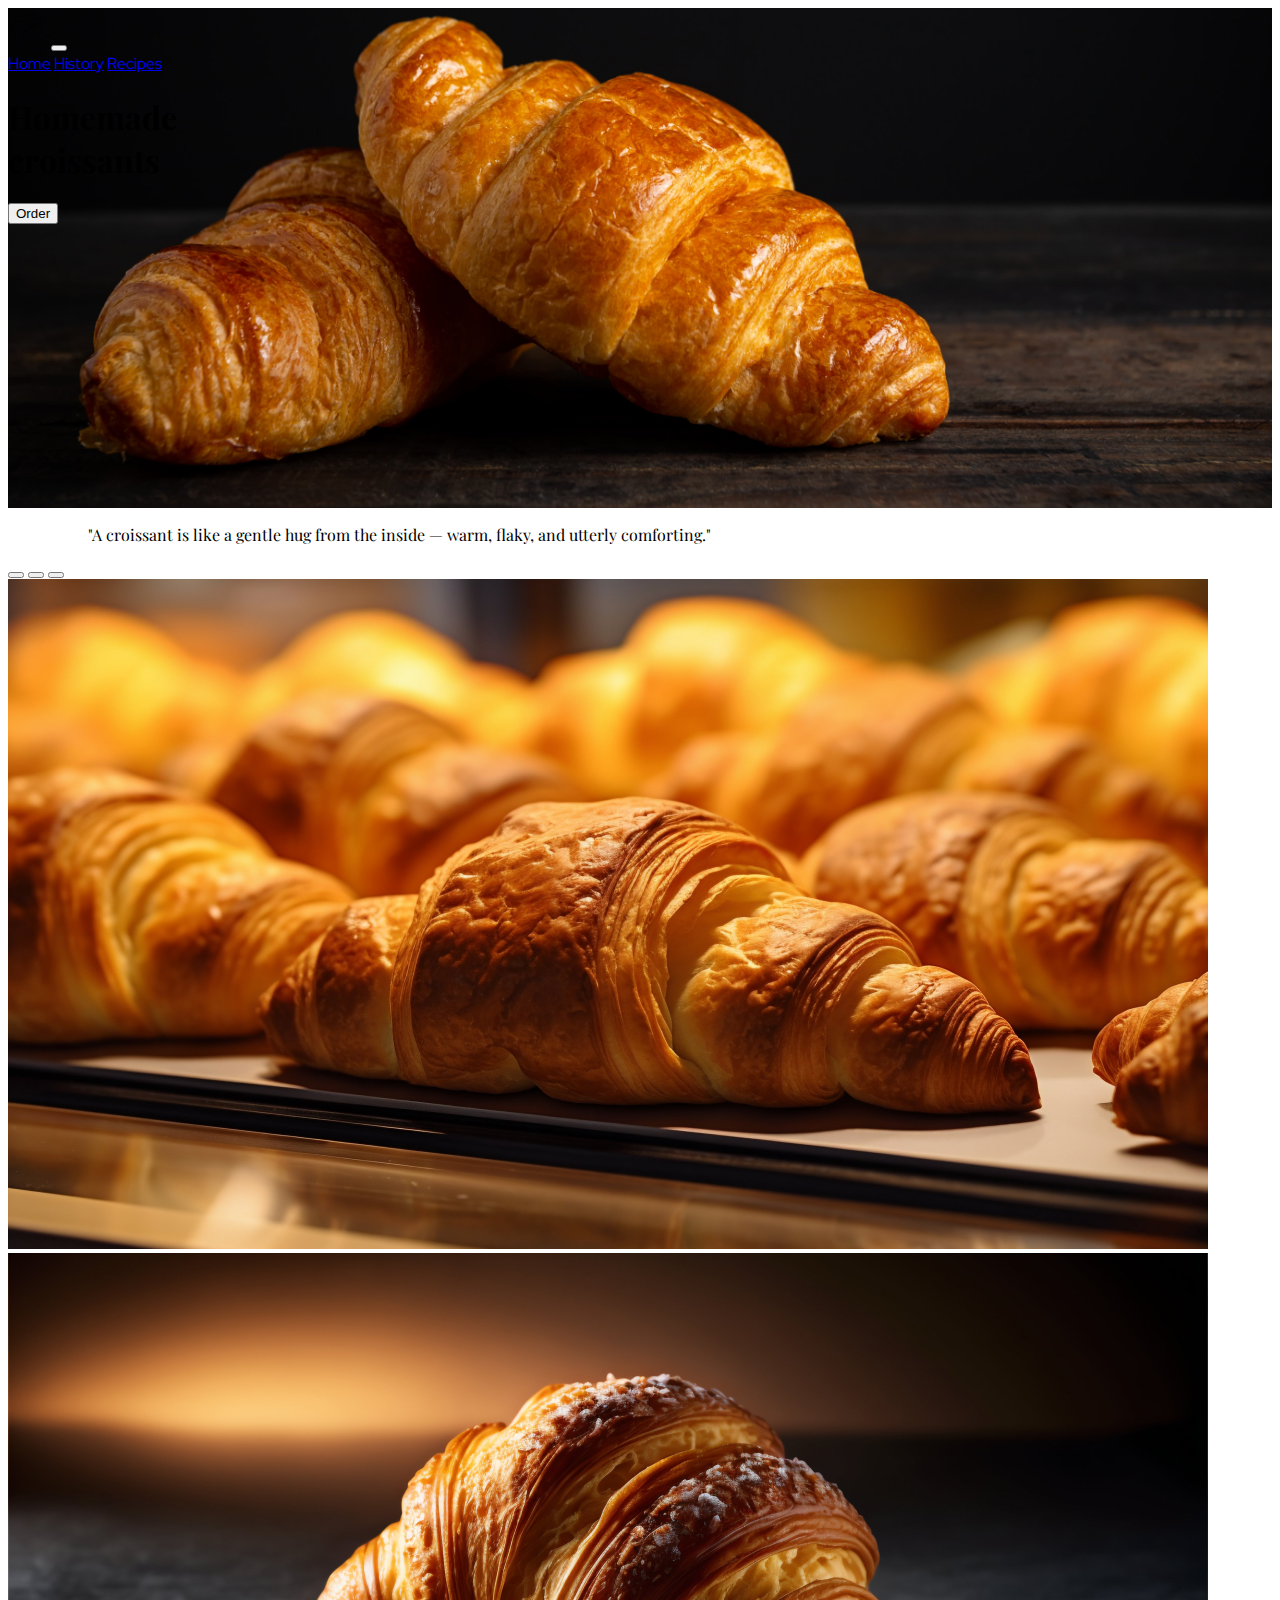
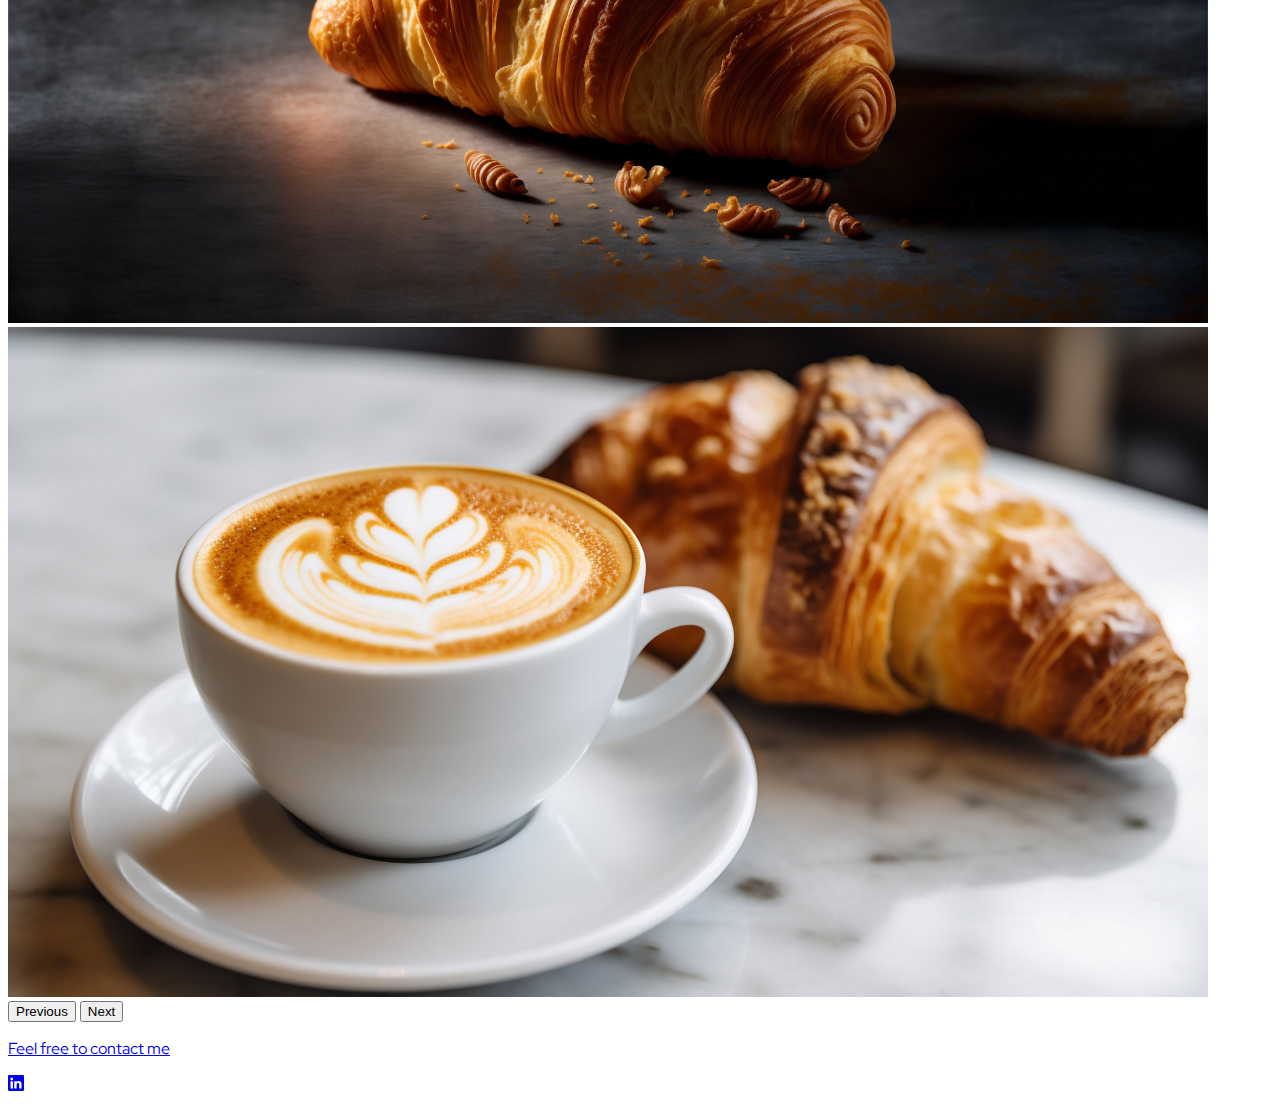
==== index.html @ 8dccccc0 "Initial commit" ====
<!DOCTYPE html>
<html lang="en">
  <head>
    <meta charset="UTF-8" />
    <meta name="viewport" content="width=device-width, initial-scale=1.0" />
    <link rel="preconnect" href="https://fonts.googleapis.com" />
    <link rel="preconnect" href="https://fonts.gstatic.com" crossorigin />
    <link
      href="https://fonts.googleapis.com/css2?family=Playfair+Display:wght@400;500;700;800;900&family=Red+Hat+Display:wght@400;500;700&display=swap"
      rel="stylesheet"
    />
    <title>Croissant</title>
    <link
      href="https://cdn.jsdelivr.net/npm/bootstrap@5.3.2/dist/css/bootstrap.min.css"
      rel="stylesheet"
      integrity="sha384-T3c6CoIi6uLrA9TneNEoa7RxnatzjcDSCmG1MXxSR1GAsXEV/Dwwykc2MPK8M2HN"
      crossorigin="anonymous"
    />
    <link rel="stylesheet" href="/css/style.css" />
  </head>
  <body>
    <header class="header-home pb-5">
      <nav class="font-red-hat-display navbar navbar-expand-md navbar-dark">
        <div class="container">
          <a class="navbar-brand" href="/"
            ><img src="/images/icon.svg" alt="icon" width="40"
          /></a>
          <!-- <a class="navbar-brand" href="/">Croissant</a> -->
          <button
            class="navbar-toggler"
            type="button"
            data-bs-toggle="collapse"
            data-bs-target="#navbarNavAltMarkup"
            aria-controls="navbarNavAltMarkup"
            aria-expanded="false"
            aria-label="Toggle navigation"
          >
            <span class="navbar-toggler-icon"></span>
          </button>
          <div
            class="collapse navbar-collapse justify-content-center"
            id="navbarNavAltMarkup"
          >
            <div class="navbar-nav">
              <a class="nav-link active" aria-current="page" href="/">Home</a>
              <a class="nav-link" href="/history.html">History</a>
              <a class="nav-link" href="/recipes.html">Recipes</a>
            </div>
          </div>
        </div>
      </nav>

      <div class="container">
        <div class="row mt-3 mb-5">
          <div class="col-sm-6"></div>
          <div class="col-sm-6 text-end">
            <h1 class="font-display text-light mb-3">
              Homemade<br />croissants
            </h1>
            <button type="button" class="btn btn-outline-light">Order</button>
          </div>
        </div>
      </div>
    </header>

    <main class="container">
      <figure class="text-center font-display mt-5 mb-5">
        <blockquote class="blockquote">
          <p>
            "A croissant is like a gentle hug from the inside — warm, flaky, and
            utterly comforting."
          </p>
        </blockquote>
      </figure>

      <div id="carouselExampleIndicators" class="carousel slide">
        <div class="carousel-indicators">
          <button
            type="button"
            data-bs-target="#carouselExampleIndicators"
            data-bs-slide-to="0"
            class="active"
            aria-current="true"
            aria-label="Slide 1"
          ></button>
          <button
            type="button"
            data-bs-target="#carouselExampleIndicators"
            data-bs-slide-to="1"
            aria-label="Slide 2"
          ></button>
          <button
            type="button"
            data-bs-target="#carouselExampleIndicators"
            data-bs-slide-to="2"
            aria-label="Slide 3"
          ></button>
        </div>
        <div class="carousel-inner">
          <div class="carousel-item active">
            <img
              src="/images/slider-1.jpg"
              class="d-block w-100"
              alt="slider-1"
            />
          </div>
          <div class="carousel-item">
            <img
              src="/images/slider-2.jpg"
              class="d-block w-100"
              alt="slider-2"
            />
          </div>
          <div class="carousel-item">
            <img
              src="/images/slider-3.jpg"
              class="d-block w-100"
              alt="slider-3"
            />
          </div>
        </div>
        <button
          class="carousel-control-prev"
          type="button"
          data-bs-target="#carouselExampleIndicators"
          data-bs-slide="prev"
        >
          <span class="carousel-control-prev-icon" aria-hidden="true"></span>
          <span class="visually-hidden">Previous</span>
        </button>
        <button
          class="carousel-control-next"
          type="button"
          data-bs-target="#carouselExampleIndicators"
          data-bs-slide="next"
        >
          <span class="carousel-control-next-icon" aria-hidden="true"></span>
          <span class="visually-hidden">Next</span>
        </button>
      </div>
    </main>

    <footer class="container font-red-hat-display mt-5 pt-3 pb-3 border-top">
      <div class="flex-grow-0 flex-shrink-0 mb-2">
        <!-- <p class="text-center m-0">💛💙</p> -->
        <!-- <a
          href=""
          target="_blank"
          rel="noopener noreferrer nofollow"
          class="link-secondary justify-content-center align-items-center d-flex link-underline-opacity-0"
          ><svg
            xmlns="http://www.w3.org/2000/svg"
            width="20"
            height="20"
            fill="currentColor"
            class="bi bi-github me-1"
            viewBox="0 0 16 16"
          >
            <path
              d="M8 0C3.58 0 0 3.58 0 8c0 3.54 2.29 6.53 5.47 7.59.4.07.55-.17.55-.38 0-.19-.01-.82-.01-1.49-2.01.37-2.53-.49-2.69-.94-.09-.23-.48-.94-.82-1.13-.28-.15-.68-.52-.01-.53.63-.01 1.08.58 1.23.82.72 1.21 1.87.87 2.33.66.07-.52.28-.87.51-1.07-1.78-.2-3.64-.89-3.64-3.95 0-.87.31-1.59.82-2.15-.08-.2-.36-1.02.08-2.12 0 0 .67-.21 2.2.82.64-.18 1.32-.27 2-.27.68 0 1.36.09 2 .27 1.53-1.04 2.2-.82 2.2-.82.44 1.1.16 1.92.08 2.12.51.56.82 1.27.82 2.15 0 3.07-1.87 3.75-3.65 3.95.29.25.54.73.54 1.48 0 1.07-.01 1.93-.01 2.2 0 .21.15.46.55.38A8.012 8.012 0 0 0 16 8c0-4.42-3.58-8-8-8z"
            />
          </svg>
          <p class="cardText m-0">Open-source code, by Tasita</p>
        </a> -->
        <a
          href="https://www.linkedin.com/in/tasita/"
          target="_blank"
          rel="noopener noreferrer nofollow"
          class="link-secondary justify-content-center align-items-center d-flex link-underline-opacity-0"
          ><p class="cardText m-0">Feel free to contact me</p>
          <svg
            xmlns="http://www.w3.org/2000/svg"
            width="16"
            height="16"
            fill="currentColor"
            class="bi bi-linkedin ms-1"
            viewBox="0 0 16 16"
          >
            <path
              d="M0 1.146C0 .513.526 0 1.175 0h13.65C15.474 0 16 .513 16 1.146v13.708c0 .633-.526 1.146-1.175 1.146H1.175C.526 16 0 15.487 0 14.854V1.146zm4.943 12.248V6.169H2.542v7.225h2.401zm-1.2-8.212c.837 0 1.358-.554 1.358-1.248-.015-.709-.52-1.248-1.342-1.248-.822 0-1.359.54-1.359 1.248 0 .694.521 1.248 1.327 1.248h.016zm4.908 8.212V9.359c0-.216.016-.432.08-.586.173-.431.568-.878 1.232-.878.869 0 1.216.662 1.216 1.634v3.865h2.401V9.25c0-2.22-1.184-3.252-2.764-3.252-1.274 0-1.845.7-2.165 1.193v.025h-.016a5.54 5.54 0 0 1 .016-.025V6.169h-2.4c.03.678 0 7.225 0 7.225h2.4z"
            />
          </svg>
        </a>
      </div>
    </footer>
    <script
      src="https://cdn.jsdelivr.net/npm/bootstrap@5.3.2/dist/js/bootstrap.bundle.min.js"
      integrity="sha384-C6RzsynM9kWDrMNeT87bh95OGNyZPhcTNXj1NW7RuBCsyN/o0jlpcV8Qyq46cDfL"
      crossorigin="anonymous"
    ></script>
  </body>
</html>
---- css/style.css ----
.font-display {
  font-family: "Playfair Display", serif;
}
.font-red-hat-display {
  font-family: "Red Hat Display", sans-serif;
}

.header-recipes {
  background: linear-gradient(273deg, #ffedb4, #ffcf86);
  background-size: 400% 400%;

  animation: AnimationName 5s ease infinite;
}

@keyframes AnimationName {
  0% {
    background-position: 0% 50%;
  }
  50% {
    background-position: 100% 50%;
  }
  100% {
    background-position: 0% 50%;
  }
}

.recipe-img {
  max-height: 500px;
}
@media screen and (max-width: 576px) {
  .recipe-img {
    max-height: 300px;
    display: block;
    margin: 0 auto;
  }
}
.header-history {
  background-image: url("/images/croissants-line.png");
  animation: animation-pattern 120s linear infinite;
  background-size: cover;
  min-height: 400px;
}
.header-home {
  background-image: url("/images/croissants-old-wood-table-sq.jpg");
  background-size: cover;
  background-repeat: no-repeat;
  background-position: center bottom;
  min-height: 300px;
}

@media screen and (min-width: 576px) {
  .header-home,
  .header-history {
    min-height: 500px;
  }
}

@keyframes animation-pattern {
  0% {
    background-position: 0 0;
  }
  50% {
    background-position: 100% 0;
  }
  100% {
    background-position: 0 0;
  }
}

.custom-gradient {
  background: linear-gradient(273deg, #eef4fd, #fdfdff);
  background-size: 400% 400%;

  animation: blue-bg 5s ease infinite;
}

@keyframes blue-bg {
  0% {
    background-position: 0% 50%;
  }
  50% {
    background-position: 100% 50%;
  }
  100% {
    background-position: 0% 50%;
  }
}
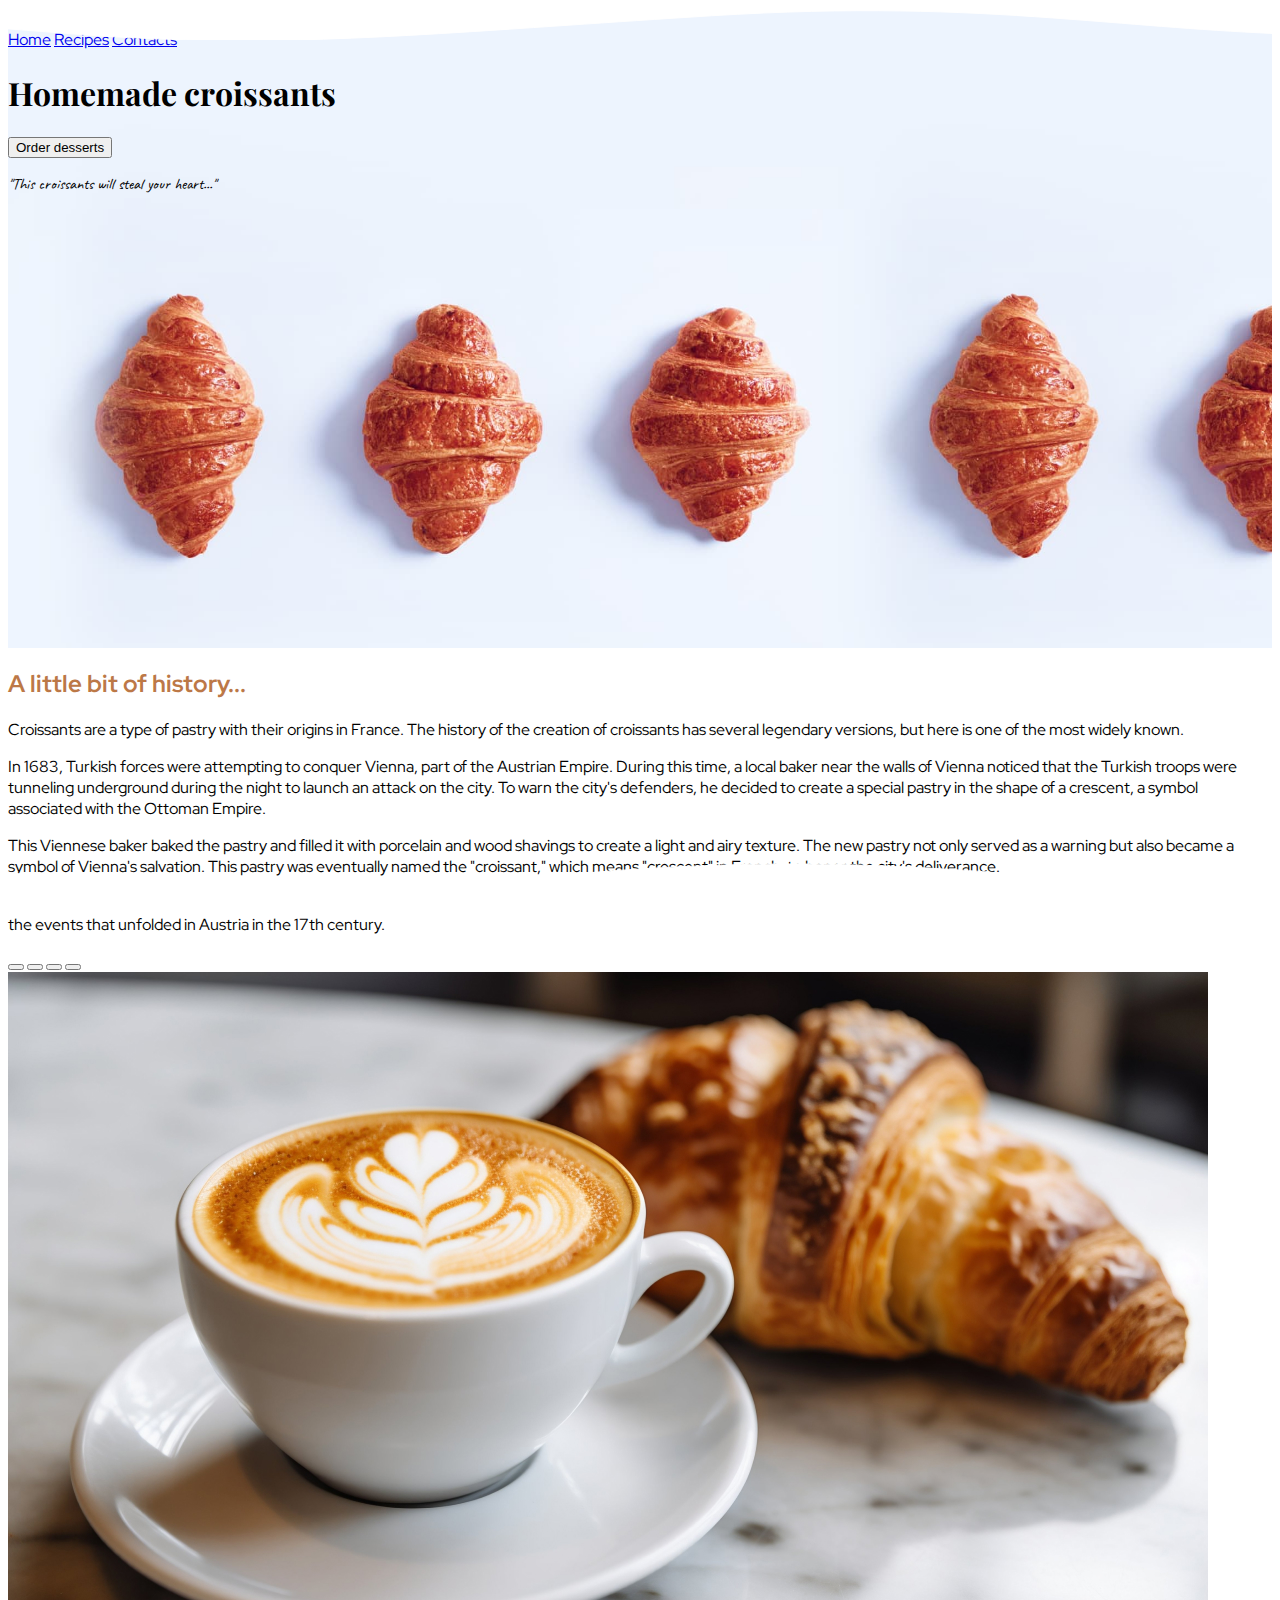
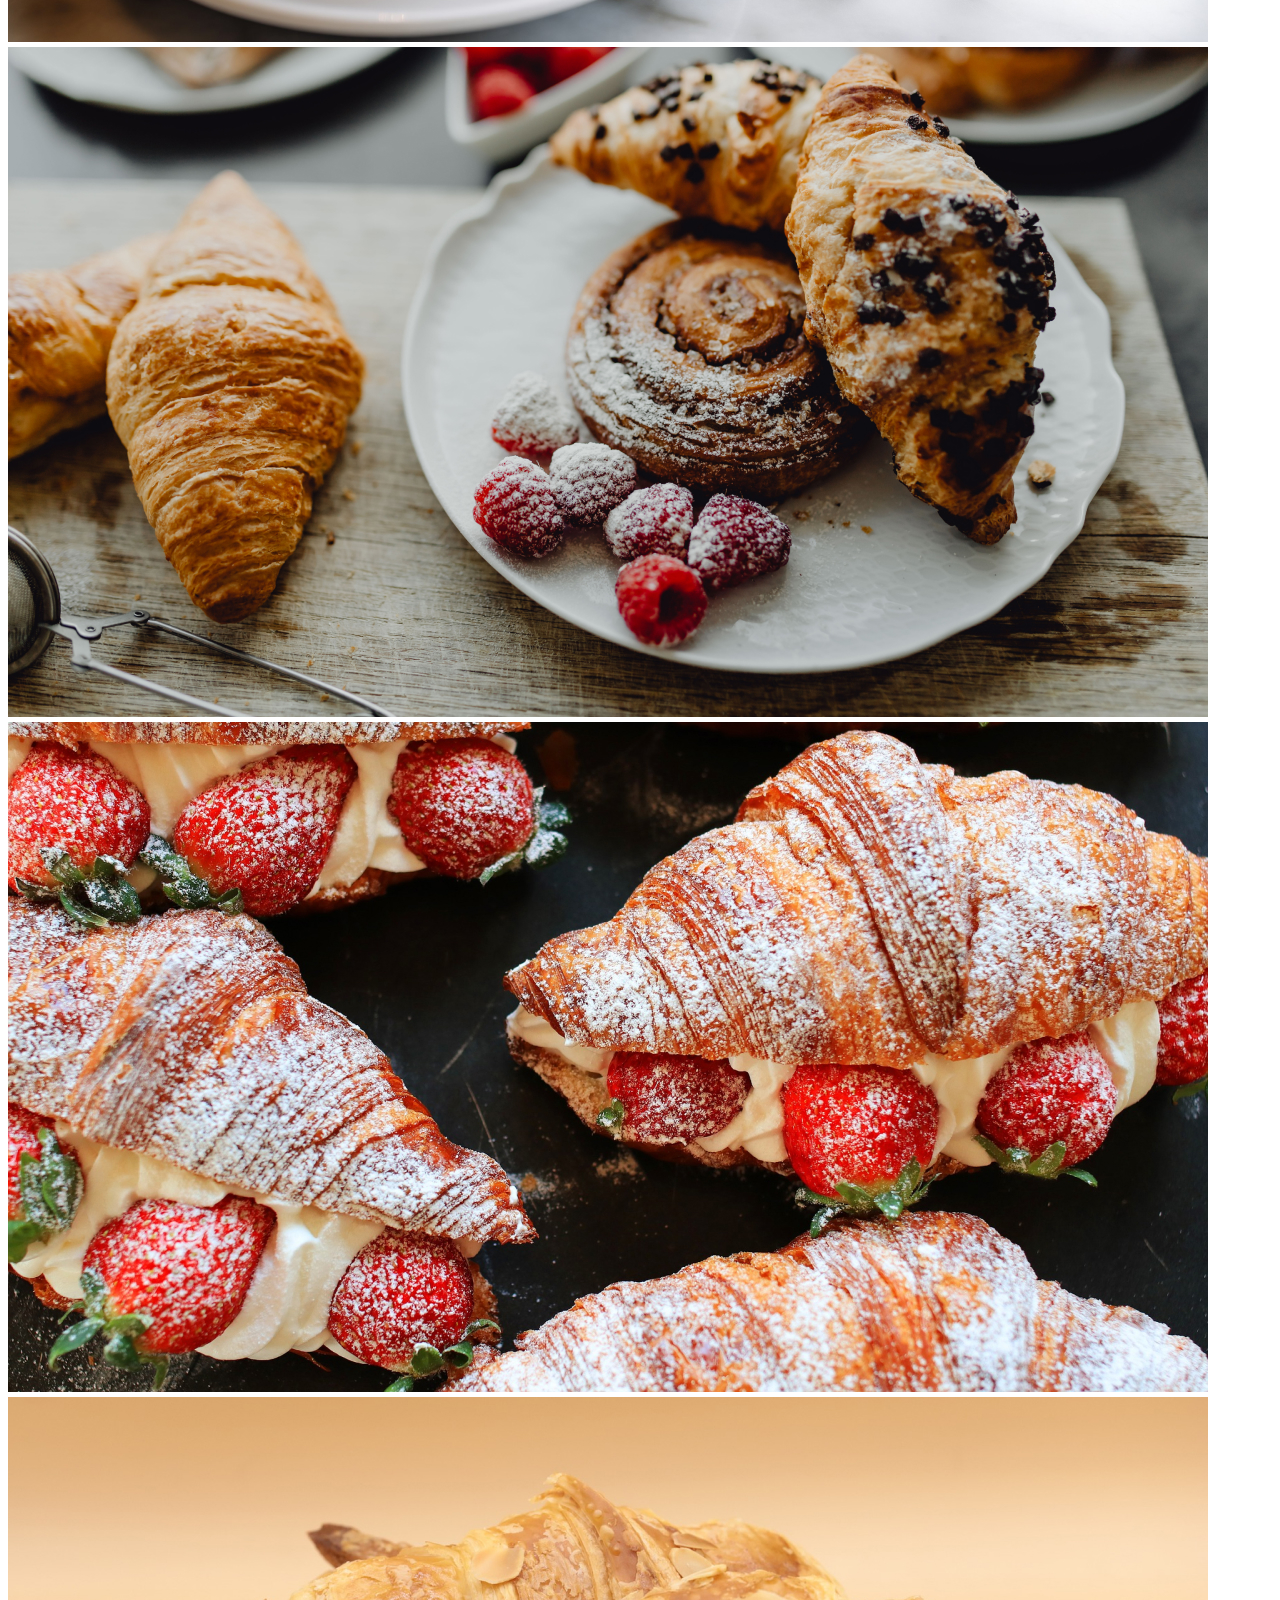
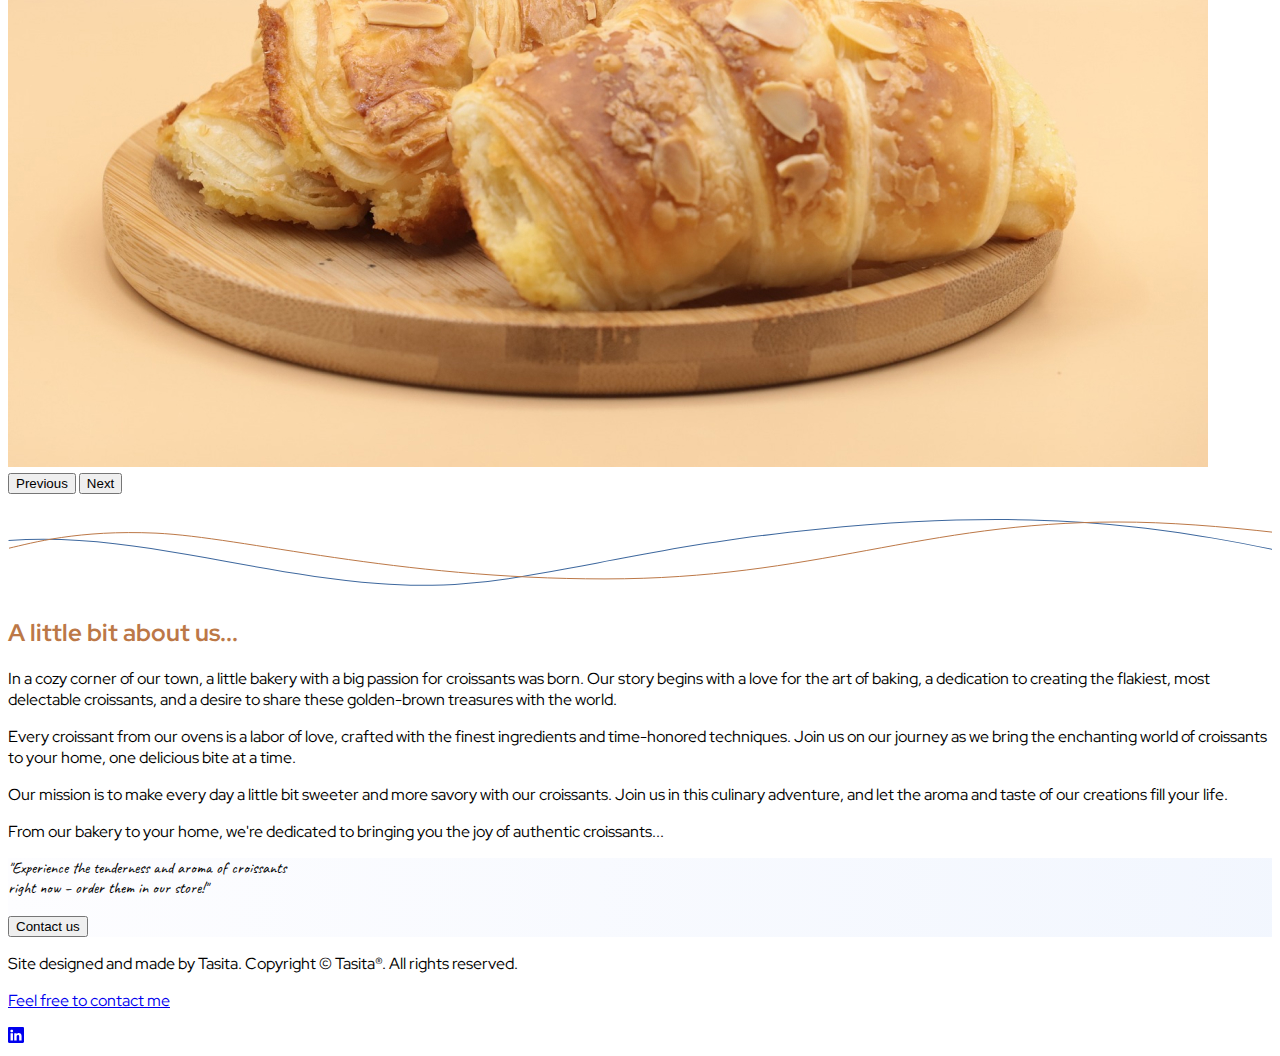
==== commit d195efc1: "favicon, tags, changed text and pages display" ====
--- a/index.html
+++ b/index.html
@@ -3,13 +3,58 @@
   <head>
     <meta charset="UTF-8" />
     <meta name="viewport" content="width=device-width, initial-scale=1.0" />
+    <meta
+      name="description"
+      content="Indulge in the aroma of freshly baked homemade croissants. Discover the art of crafting buttery, flaky delights with our recipes and tips. Join us on a culinary journey to perfecting the perfect croissant."
+    />
+    <meta
+      name="keywords"
+      content="homemade croissants, croissant recipes, baking croissants, delicious pastries, flaky croissants, pastry, baking at home"
+    />
+    <meta name="robots" content="index, follow" />
+
+    <meta
+      property="og:title"
+      content="Homemade croissants &#183; Сroissantsforyou.com.ua"
+    />
+    <meta
+      property="og:description"
+      content="Indulge in the aroma of freshly baked homemade croissants."
+    />
+    <meta property="og:image" content="/images/slider-2.jpg" />
+
     <link rel="preconnect" href="https://fonts.googleapis.com" />
     <link rel="preconnect" href="https://fonts.gstatic.com" crossorigin />
     <link
-      href="https://fonts.googleapis.com/css2?family=Playfair+Display:wght@400;500;700;800;900&family=Red+Hat+Display:wght@400;500;700&display=swap"
+      href="https://fonts.googleapis.com/css2?family=Playfair+Display:wght@400;500;700;800;900&family=Red+Hat+Display:wght@400;500;700&family=Caveat:wght@700&display=swap"
       rel="stylesheet"
     />
-    <title>Croissant</title>
+    <title>Homemade croissants &#183; Сroissantsforyou.com.ua</title>
+    <link
+      rel="apple-touch-icon"
+      sizes="180x180"
+      href="/favicon/apple-touch-icon.png"
+    />
+    <link
+      rel="icon"
+      type="image/png"
+      sizes="32x32"
+      href="/favicon/favicon-32x32.png"
+    />
+    <link
+      rel="icon"
+      type="image/png"
+      sizes="16x16"
+      href="/favicon/favicon-16x16.png"
+    />
+    <link rel="manifest" href="/favicon/site.webmanifest" />
+    <link
+      rel="mask-icon"
+      href="/favicon/safari-pinned-tab.svg"
+      color="#5bbad5"
+    />
+    <meta name="msapplication-TileColor" content="#da532c" />
+    <meta name="theme-color" content="#ffffff" />
     <link
       href="https://cdn.jsdelivr.net/npm/bootstrap@5.3.2/dist/css/bootstrap.min.css"
       rel="stylesheet"
@@ -18,16 +63,16 @@
     />
     <link rel="stylesheet" href="/css/style.css" />
   </head>
+
   <body>
-    <header class="header-home pb-5">
-      <nav class="font-red-hat-display navbar navbar-expand-md navbar-dark">
+    <header class="header-home position-relative">
+      <nav class="font-red-hat-display navbar navbar-expand-md">
         <div class="container">
-          <a class="navbar-brand" href="/"
+          <!-- <a class="navbar-brand" href="/"
             ><img src="/images/icon.svg" alt="icon" width="40"
-          /></a>
-          <!-- <a class="navbar-brand" href="/">Croissant</a> -->
+          /></a> -->
           <button
-            class="navbar-toggler"
+            class="navbar-toggler ms-auto"
             type="button"
             data-bs-toggle="collapse"
             data-bs-target="#navbarNavAltMarkup"
@@ -42,132 +87,216 @@
             id="navbarNavAltMarkup"
           >
             <div class="navbar-nav">
-              <a class="nav-link active" aria-current="page" href="/">Home</a>
-              <a class="nav-link" href="/history.html">History</a>
-              <a class="nav-link" href="/recipes.html">Recipes</a>
+              <a
+                class="nav-link active"
+                aria-current="page"
+                href="/"
+                title="Homemade croissants"
+                >Home</a
+              >
+              <a class="nav-link" href="/recipes.html" title="Croissant recipes"
+                >Recipes</a
+              >
+              <a
+                class="nav-link"
+                href="/contacts.html"
+                title="Croissant bakery contacts"
+                >Contacts</a
+              >
             </div>
           </div>
         </div>
       </nav>
-
+      <div class="container mt-2 mb-5 text-center">
+        <h1 class="font-display mb-3">Homemade croissants</h1>
+        <button type="button" class="btn btn-dark mb-3">Order desserts</button>
+        <p class="font-handwriting h4 d-flex justify-content-center">
+          "This croissants will steal your heart..."
+        </p>
+      </div>
+      <div class="banner-wave-bottom"></div>
+    </header>
+    <main>
+      <!--! history of croissants-->
+      <div class="container font-red-hat-display mt-5 mb-5">
+        <h2 class="fw-bolder text-center mb-3 brown-color">
+          A little bit of history...
+        </h2>
+        <p>
+          Croissants are a type of pastry with their origins in France. The
+          history of the creation of croissants has several legendary versions,
+          but here is one of the most widely known.
+        </p>
+        <p>
+          In 1683, Turkish forces were attempting to conquer Vienna, part of the
+          Austrian Empire. During this time, a local baker near the walls of
+          Vienna noticed that the Turkish troops were tunneling underground
+          during the night to launch an attack on the city. To warn the city's
+          defenders, he decided to create a special pastry in the shape of a
+          crescent, a symbol associated with the Ottoman Empire.
+        </p>
+        <p>
+          This Viennese baker baked the pastry and filled it with porcelain and
+          wood shavings to create a light and airy texture. The new pastry not
+          only served as a warning but also became a symbol of Vienna's
+          salvation. This pastry was eventually named the "croissant," which
+          means "crescent" in French, to honor the city's deliverance.
+        </p>
+        <p>
+          While there are many versions of this story, it is one of the most
+          legendary. Croissants have become an integral part of French culinary
+          tradition and baking. Their origin is associated with the events that
+          unfolded in Austria in the 17th century.
+        </p>
+      </div>
+      <!--! carousel -->
       <div class="container">
-        <div class="row mt-3 mb-5">
-          <div class="col-sm-6"></div>
-          <div class="col-sm-6 text-end">
-            <h1 class="font-display text-light mb-3">
-              Homemade<br />croissants
-            </h1>
-            <button type="button" class="btn btn-outline-light">Order</button>
+        <div class="col-sm-8 ms-auto me-auto">
+          <div id="carouselExampleIndicators" class="carousel slide">
+            <div class="carousel-indicators">
+              <button
+                type="button"
+                data-bs-target="#carouselExampleIndicators"
+                data-bs-slide-to="0"
+                class="active"
+                aria-current="true"
+                aria-label="Slide 1"
+              ></button>
+              <button
+                type="button"
+                data-bs-target="#carouselExampleIndicators"
+                data-bs-slide-to="1"
+                aria-label="Slide 2"
+              ></button>
+              <button
+                type="button"
+                data-bs-target="#carouselExampleIndicators"
+                data-bs-slide-to="2"
+                aria-label="Slide 3"
+              ></button>
+              <button
+                type="button"
+                data-bs-target="#carouselExampleIndicators"
+                data-bs-slide-to="3"
+                aria-label="Slide 4"
+              ></button>
+            </div>
+            <div class="carousel-inner rounded-3">
+              <div class="carousel-item active">
+                <img
+                  src="/images/slider-1.jpg"
+                  class="d-block w-100"
+                  alt="slider-1"
+                />
+              </div>
+              <div class="carousel-item">
+                <img
+                  src="/images/slider-2.jpg"
+                  class="d-block w-100"
+                  alt="slider-2"
+                />
+              </div>
+              <div class="carousel-item">
+                <img
+                  src="/images/slider-3.jpg"
+                  class="d-block w-100"
+                  alt="slider-3"
+                />
+              </div>
+              <div class="carousel-item">
+                <img
+                  src="/images/slider-4.jpg"
+                  class="d-block w-100"
+                  alt="slider-4"
+                />
+              </div>
+            </div>
+            <button
+              class="carousel-control-prev"
+              type="button"
+              data-bs-target="#carouselExampleIndicators"
+              data-bs-slide="prev"
+            >
+              <span
+                class="carousel-control-prev-icon"
+                aria-hidden="true"
+              ></span>
+              <span class="visually-hidden">Previous</span>
+            </button>
+            <button
+              class="carousel-control-next"
+              type="button"
+              data-bs-target="#carouselExampleIndicators"
+              data-bs-slide="next"
+            >
+              <span
+                class="carousel-control-next-icon"
+                aria-hidden="true"
+              ></span>
+              <span class="visually-hidden">Next</span>
+            </button>
           </div>
         </div>
       </div>
-    </header>
-
-    <main class="container">
-      <figure class="text-center font-display mt-5 mb-5">
-        <blockquote class="blockquote">
-          <p>
-            "A croissant is like a gentle hug from the inside — warm, flaky, and
-            utterly comforting."
+
+      <div class="wave-separator">
+        <div class="wave-1"></div>
+        <div class="wave-2"></div>
+      </div>
+      <!--! history of bakery-->
+      <div class="container font-red-hat-display mt-5 mb-5">
+        <h2 class="fw-bolder text-center mb-3 brown-color">
+          A little bit about us...
+        </h2>
+        <p>
+          In a cozy corner of our town, a little bakery with a big passion for
+          croissants was born. Our story begins with a love for the art of
+          baking, a dedication to creating the flakiest, most delectable
+          croissants, and a desire to share these golden-brown treasures with
+          the world.
+        </p>
+        <p>
+          Every croissant from our ovens is a labor of love, crafted with the
+          finest ingredients and time-honored techniques. Join us on our journey
+          as we bring the enchanting world of croissants to your home, one
+          delicious bite at a time.
+        </p>
+        <p>
+          Our mission is to make every day a little bit sweeter and more savory
+          with our croissants. Join us in this culinary adventure, and let the
+          aroma and taste of our creations fill your life.
+        </p>
+        <p>
+          From our bakery to your home, we're dedicated to bringing you the joy
+          of authentic croissants...
+        </p>
+      </div>
+      <!--! Order croissants -->
+      <div class="custom-gradient font-display mt-5 position-relative">
+        <div class="banner-wave-top"></div>
+        <div class="container col-sm-9 pt-5 pb-5 text-center">
+          <p class="fs-4 font-handwriting pt-5">
+            "Experience the tenderness and aroma of croissants <br />right now –
+            order them in our store!"
           </p>
-        </blockquote>
-      </figure>
-
-      <div id="carouselExampleIndicators" class="carousel slide">
-        <div class="carousel-indicators">
-          <button
-            type="button"
-            data-bs-target="#carouselExampleIndicators"
-            data-bs-slide-to="0"
-            class="active"
-            aria-current="true"
-            aria-label="Slide 1"
-          ></button>
-          <button
-            type="button"
-            data-bs-target="#carouselExampleIndicators"
-            data-bs-slide-to="1"
-            aria-label="Slide 2"
-          ></button>
-          <button
-            type="button"
-            data-bs-target="#carouselExampleIndicators"
-            data-bs-slide-to="2"
-            aria-label="Slide 3"
-          ></button>
+          <button type="button" class="btn btn-dark mt-2">Contact us</button>
         </div>
-        <div class="carousel-inner">
-          <div class="carousel-item active">
-            <img
-              src="/images/slider-1.jpg"
-              class="d-block w-100"
-              alt="slider-1"
-            />
-          </div>
-          <div class="carousel-item">
-            <img
-              src="/images/slider-2.jpg"
-              class="d-block w-100"
-              alt="slider-2"
-            />
-          </div>
-          <div class="carousel-item">
-            <img
-              src="/images/slider-3.jpg"
-              class="d-block w-100"
-              alt="slider-3"
-            />
-          </div>
-        </div>
-        <button
-          class="carousel-control-prev"
-          type="button"
-          data-bs-target="#carouselExampleIndicators"
-          data-bs-slide="prev"
-        >
-          <span class="carousel-control-prev-icon" aria-hidden="true"></span>
-          <span class="visually-hidden">Previous</span>
-        </button>
-        <button
-          class="carousel-control-next"
-          type="button"
-          data-bs-target="#carouselExampleIndicators"
-          data-bs-slide="next"
-        >
-          <span class="carousel-control-next-icon" aria-hidden="true"></span>
-          <span class="visually-hidden">Next</span>
-        </button>
       </div>
     </main>
 
-    <footer class="container font-red-hat-display mt-5 pt-3 pb-3 border-top">
-      <div class="flex-grow-0 flex-shrink-0 mb-2">
-        <!-- <p class="text-center m-0">💛💙</p> -->
-        <!-- <a
-          href=""
-          target="_blank"
-          rel="noopener noreferrer nofollow"
-          class="link-secondary justify-content-center align-items-center d-flex link-underline-opacity-0"
-          ><svg
-            xmlns="http://www.w3.org/2000/svg"
-            width="20"
-            height="20"
-            fill="currentColor"
-            class="bi bi-github me-1"
-            viewBox="0 0 16 16"
-          >
-            <path
-              d="M8 0C3.58 0 0 3.58 0 8c0 3.54 2.29 6.53 5.47 7.59.4.07.55-.17.55-.38 0-.19-.01-.82-.01-1.49-2.01.37-2.53-.49-2.69-.94-.09-.23-.48-.94-.82-1.13-.28-.15-.68-.52-.01-.53.63-.01 1.08.58 1.23.82.72 1.21 1.87.87 2.33.66.07-.52.28-.87.51-1.07-1.78-.2-3.64-.89-3.64-3.95 0-.87.31-1.59.82-2.15-.08-.2-.36-1.02.08-2.12 0 0 .67-.21 2.2.82.64-.18 1.32-.27 2-.27.68 0 1.36.09 2 .27 1.53-1.04 2.2-.82 2.2-.82.44 1.1.16 1.92.08 2.12.51.56.82 1.27.82 2.15 0 3.07-1.87 3.75-3.65 3.95.29.25.54.73.54 1.48 0 1.07-.01 1.93-.01 2.2 0 .21.15.46.55.38A8.012 8.012 0 0 0 16 8c0-4.42-3.58-8-8-8z"
-            />
-          </svg>
-          <p class="cardText m-0">Open-source code, by Tasita</p>
-        </a> -->
+    <footer class="font-red-hat-display pt-3 pb-3 border-top">
+      <div class="container flex-grow-0 flex-shrink-0 mb-2">
+        <p class="text-center text-secondary m-0">
+          Site designed and made by Tasita. Copyright © Tasita®. All rights
+          reserved.
+        </p>
+
         <a
           href="https://www.linkedin.com/in/tasita/"
           target="_blank"
           rel="noopener noreferrer nofollow"
           class="link-secondary justify-content-center align-items-center d-flex link-underline-opacity-0"
-          ><p class="cardText m-0">Feel free to contact me</p>
+          ><p class="m-0">Feel free to contact me</p>
           <svg
             xmlns="http://www.w3.org/2000/svg"
             width="16"
--- a/css/style.css
+++ b/css/style.css
@@ -4,11 +4,19 @@
 .font-red-hat-display {
   font-family: "Red Hat Display", sans-serif;
 }
-
-.header-recipes {
+.font-handwriting {
+  font-family: "Caveat", cursive;
+}
+body {
+  font-family: "Red Hat Display", sans-serif;
+}
+.brown-color {
+  color: #bc7847;
+}
+.header-gradient-bg {
   background: linear-gradient(273deg, #ffedb4, #ffcf86);
   background-size: 400% 400%;
-
+  min-height: 640px;
   animation: AnimationName 5s ease infinite;
 }
 
@@ -23,7 +31,9 @@
     background-position: 0% 50%;
   }
 }
-
+.header-contacts-img {
+  max-height: 320px;
+}
 .recipe-img {
   max-height: 500px;
 }
@@ -34,27 +44,12 @@
     margin: 0 auto;
   }
 }
-.header-history {
-  background-image: url("/images/croissants-line.png");
-  animation: animation-pattern 120s linear infinite;
+.header-home {
+  background-image: url("/images/croissants-line-big.jpg");
+  animation: animation-pattern 200s linear infinite;
   background-size: cover;
-  min-height: 400px;
+  min-height: 640px;
 }
-.header-home {
-  background-image: url("/images/croissants-old-wood-table-sq.jpg");
-  background-size: cover;
-  background-repeat: no-repeat;
-  background-position: center bottom;
-  min-height: 300px;
-}
-
-@media screen and (min-width: 576px) {
-  .header-home,
-  .header-history {
-    min-height: 500px;
-  }
-}
-
 @keyframes animation-pattern {
   0% {
     background-position: 0 0;
@@ -67,10 +62,16 @@
   }
 }
 
+/* @media screen and (min-width: 576px) {
+  .header-gradient-bg,
+  .header-home {
+    min-height: 640px;
+  }
+} */
+
 .custom-gradient {
-  background: linear-gradient(273deg, #eef4fd, #fdfdff);
+  background: linear-gradient(273deg, #d2e3fc, #fdfdff);
   background-size: 400% 400%;
-
   animation: blue-bg 5s ease infinite;
 }
 
@@ -85,3 +86,83 @@
     background-position: 0% 50%;
   }
 }
+
+.wave-separator {
+  height: 73px;
+  margin: 25px 0px;
+  position: relative;
+  overflow: hidden;
+}
+
+.wave-1 {
+  width: 100%;
+  height: 71px;
+  position: absolute;
+  top: 0;
+  left: 0;
+  background: url(/images/wave-1.svg) 0 0 no-repeat;
+  -webkit-animation: waverevert 40s cubic-bezier(0.36, 0.45, 0.63, 0.53)
+    infinite;
+  animation: waverevert 40s cubic-bezier(0.36, 0.45, 0.63, 0.53) infinite;
+  background-size: 4184px 71px;
+}
+.wave-2 {
+  width: 100%;
+  height: 71px;
+  position: absolute;
+  bottom: 0;
+  left: 0;
+  background: url(/images/wave-2.svg) 0 0 no-repeat;
+  -webkit-animation: wave 20s linear infinite;
+  animation: wave 20s linear infinite;
+  background-size: 4184px 71px;
+}
+
+@keyframes waverevert {
+  0% {
+    background-position: -2092px 0;
+  }
+  100% {
+    background-position: 0px 0;
+  }
+}
+.banner-wave-bottom {
+  position: absolute;
+  left: 0;
+  bottom: -15px;
+  width: 100%;
+  height: 55px;
+  background: url(/images/white-wave-bottom.svg) 0 0 no-repeat;
+  background-size: 4326px 55px;
+  -webkit-animation: waveHeader 25s linear infinite;
+  animation: waveHeader 25s linear infinite;
+  z-index: 10;
+  overflow: hidden;
+}
+.banner-wave-top {
+  position: absolute;
+  top: -15px;
+  width: 100%;
+  height: 55px;
+  background: url(/images/white-wave-top.svg) 0 0 no-repeat;
+  background-size: 4326px 55px;
+  -webkit-animation: waveHeader 25s linear infinite;
+  animation: waveHeader 25s linear infinite;
+  z-index: 10;
+}
+@keyframes waveHeader {
+  0% {
+    background-position: 0 0;
+  }
+  100% {
+    background-position: -2163px 0;
+  }
+}
+
+.list-group-item {
+  border: none !important;
+}
+.link {
+  text-decoration: none;
+  color: inherit;
+}
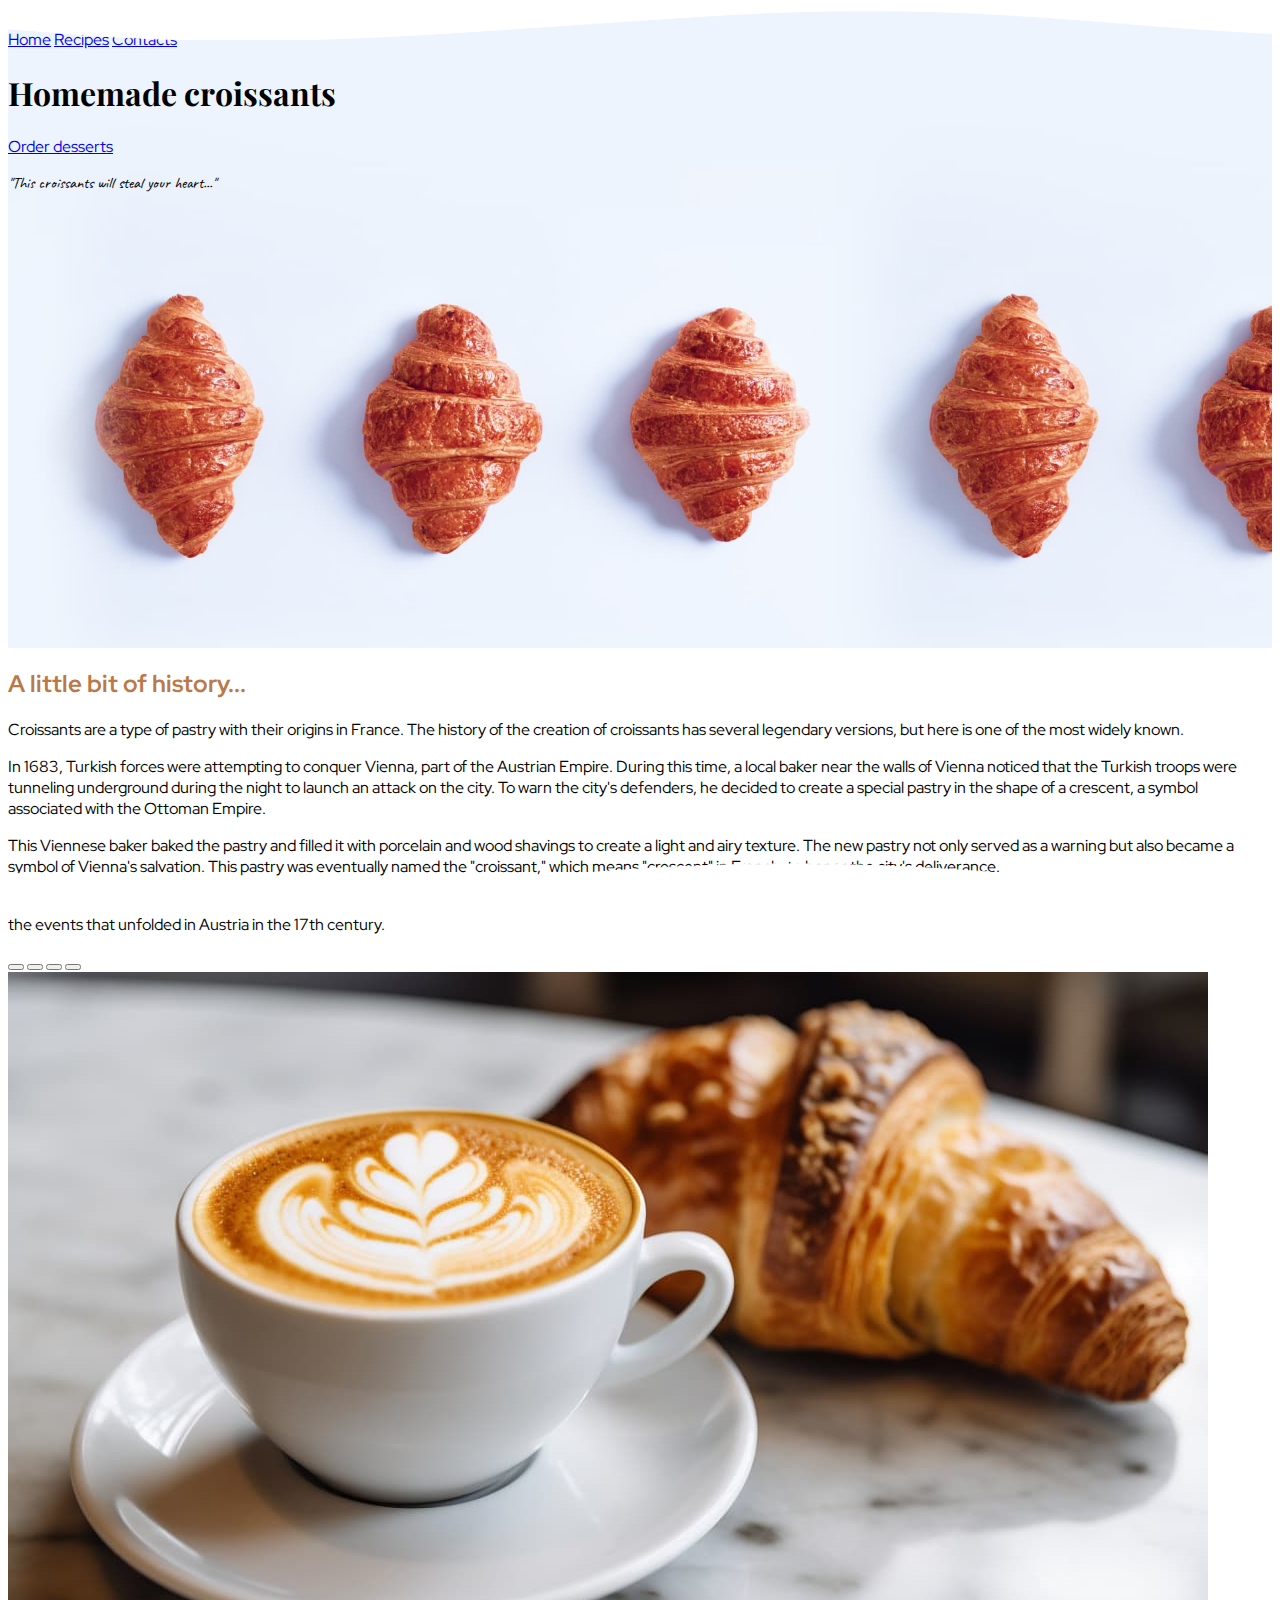
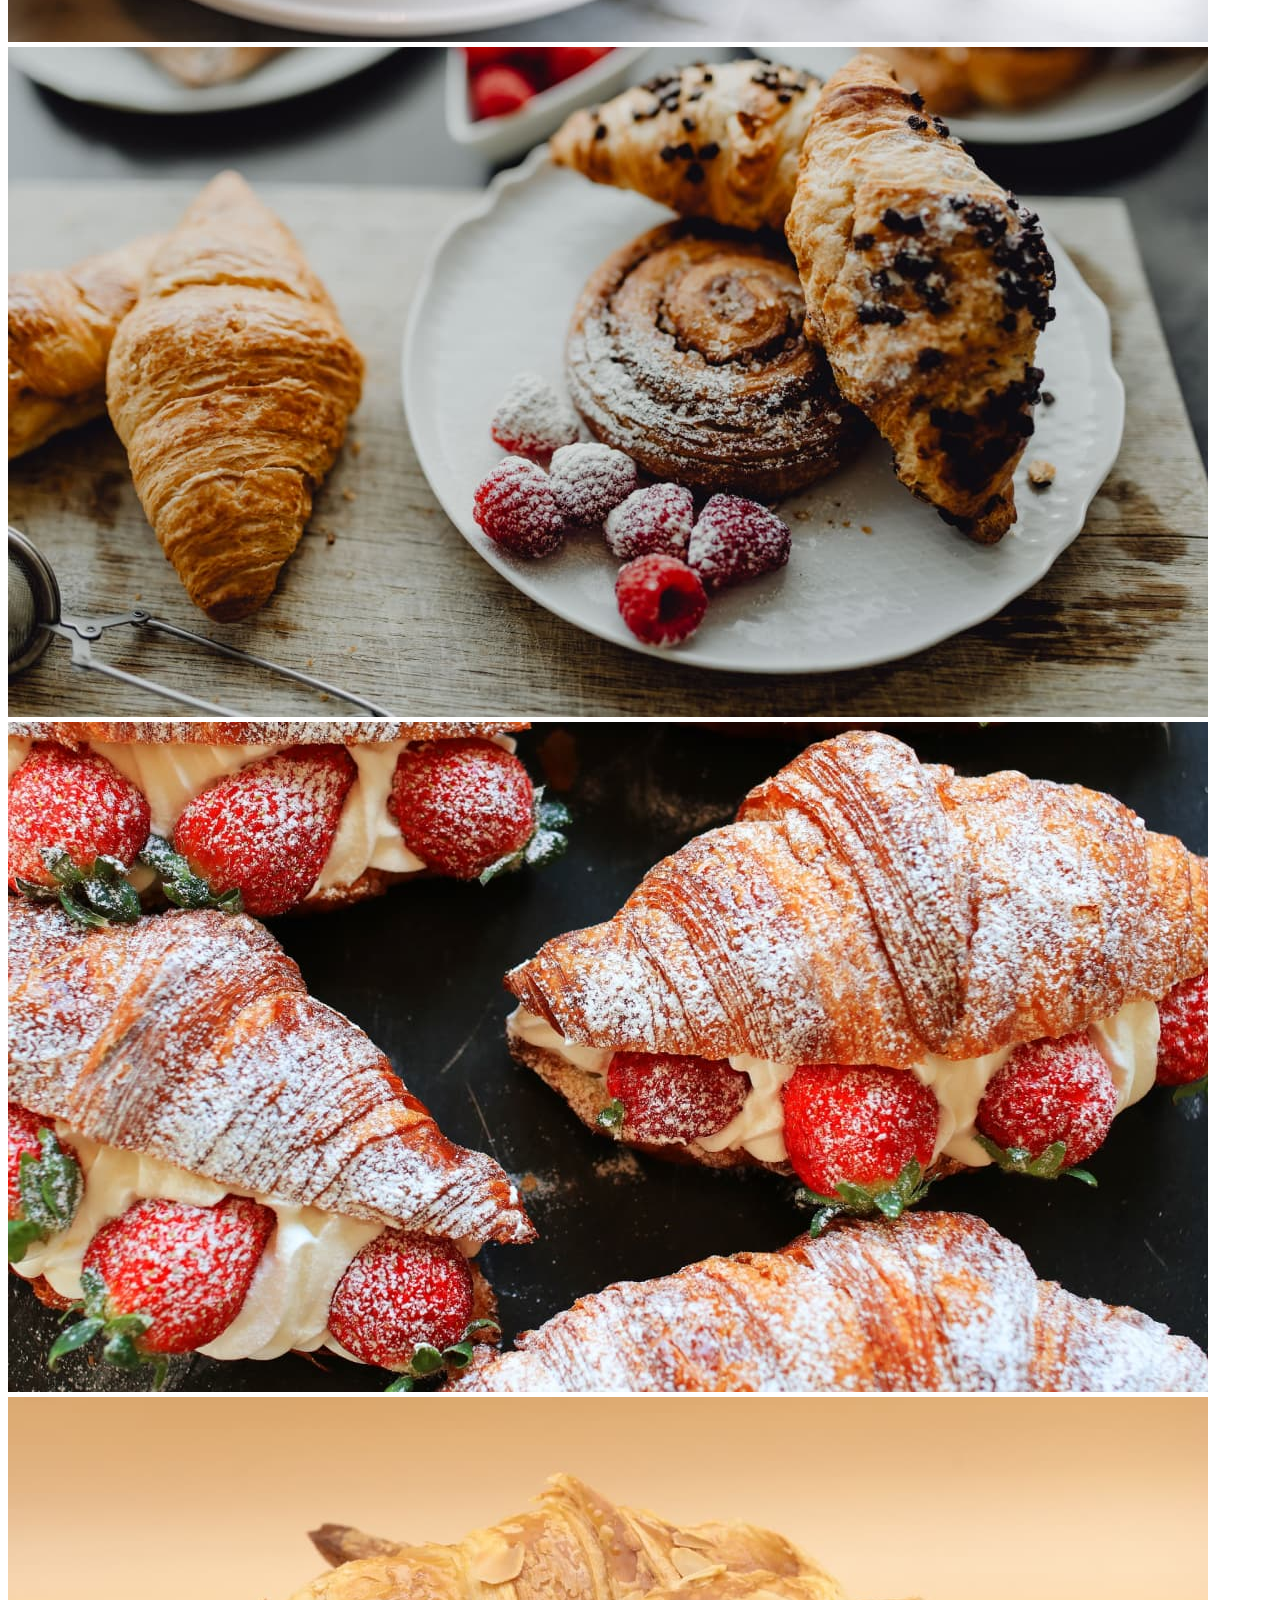
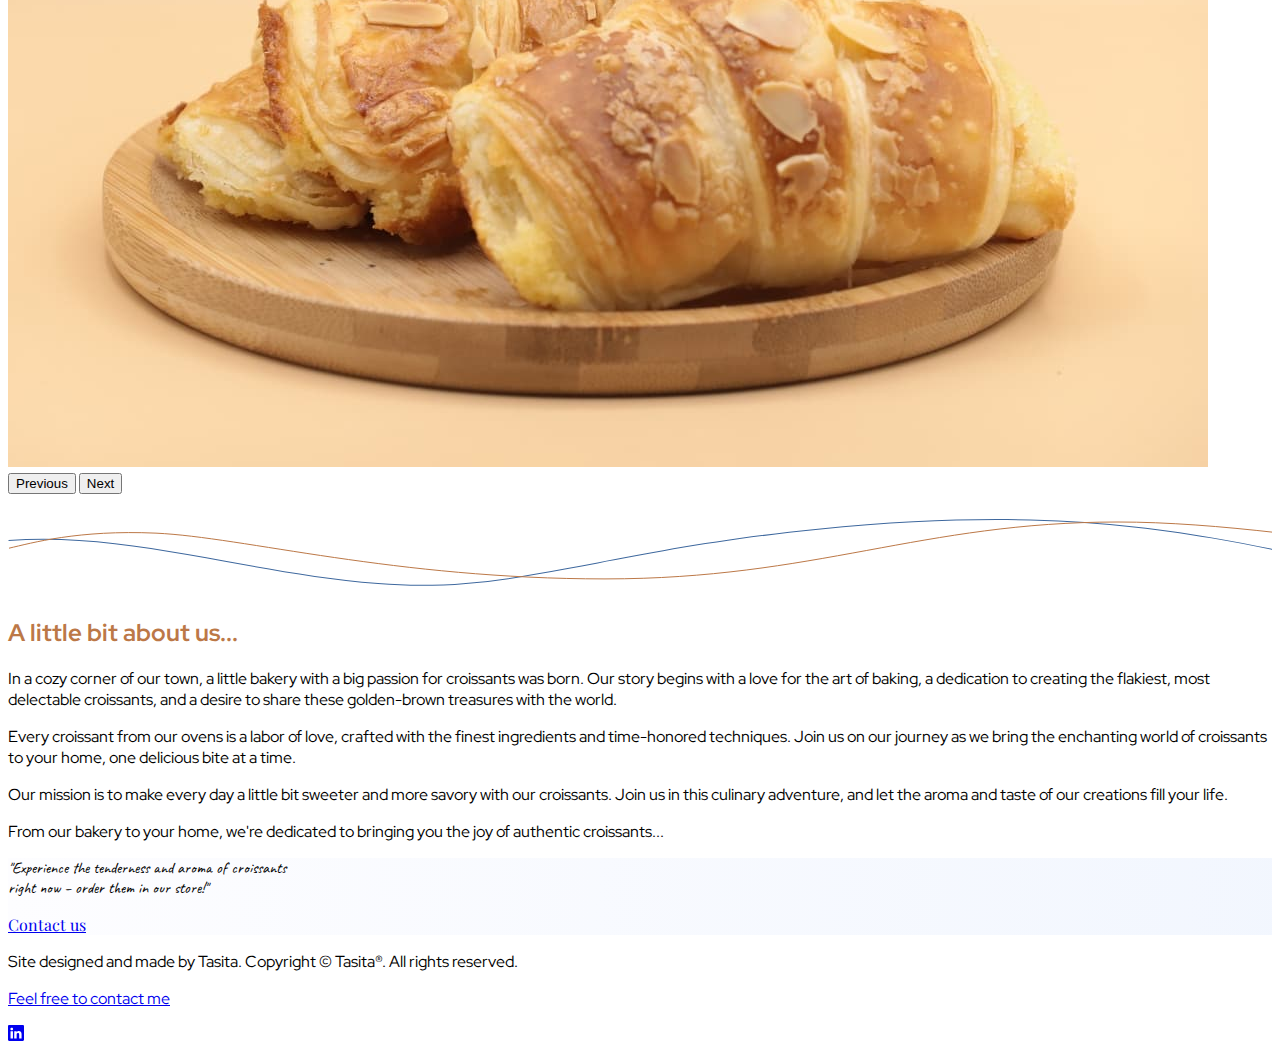
==== commit 7978e5b5: "text-center menu, opt img" ====
--- a/index.html
+++ b/index.html
@@ -11,7 +11,7 @@
       name="keywords"
       content="homemade croissants, croissant recipes, baking croissants, delicious pastries, flaky croissants, pastry, baking at home"
     />
-    <meta name="robots" content="index, follow" />
+    <!-- <meta name="robots" content="index, follow" /> -->
 
     <meta
       property="og:title"
@@ -68,11 +68,8 @@
     <header class="header-home position-relative">
       <nav class="font-red-hat-display navbar navbar-expand-md">
         <div class="container">
-          <!-- <a class="navbar-brand" href="/"
-            ><img src="/images/icon.svg" alt="icon" width="40"
-          /></a> -->
           <button
-            class="navbar-toggler ms-auto"
+            class="navbar-toggler mx-auto"
             type="button"
             data-bs-toggle="collapse"
             data-bs-target="#navbarNavAltMarkup"
@@ -109,7 +106,9 @@
       </nav>
       <div class="container mt-2 mb-5 text-center">
         <h1 class="font-display mb-3">Homemade croissants</h1>
-        <button type="button" class="btn btn-dark mb-3">Order desserts</button>
+        <a href="/contacts.html" class="btn btn-dark mb-3" title="Contact us"
+          >Order desserts</a
+        >
         <p class="font-handwriting h4 d-flex justify-content-center">
           "This croissants will steal your heart..."
         </p>
@@ -279,7 +278,9 @@
             "Experience the tenderness and aroma of croissants <br />right now –
             order them in our store!"
           </p>
-          <button type="button" class="btn btn-dark mt-2">Contact us</button>
+          <a href="/contacts.html" class="btn btn-dark mt-2" title="Contact us"
+            >Contact us</a
+          >
         </div>
       </div>
     </main>
--- a/css/style.css
+++ b/css/style.css
@@ -13,6 +13,15 @@
 .brown-color {
   color: #bc7847;
 }
+.navbar-toggler {
+  border: none;
+}
+.navbar-toggler:hover,
+.navbar-toggler:active,
+.navbar-toggler:focus {
+  box-shadow: none;
+}
+
 .header-gradient-bg {
   background: linear-gradient(273deg, #ffedb4, #ffcf86);
   background-size: 400% 400%;
@@ -61,13 +70,6 @@
     background-position: 0 0;
   }
 }
-
-/* @media screen and (min-width: 576px) {
-  .header-gradient-bg,
-  .header-home {
-    min-height: 640px;
-  }
-} */
 
 .custom-gradient {
   background: linear-gradient(273deg, #d2e3fc, #fdfdff);
@@ -165,4 +167,8 @@
 .link {
   text-decoration: none;
   color: inherit;
+  transition: color 250ms ease-in-out;
 }
+.link:hover {
+  color: #bc7847;
+}
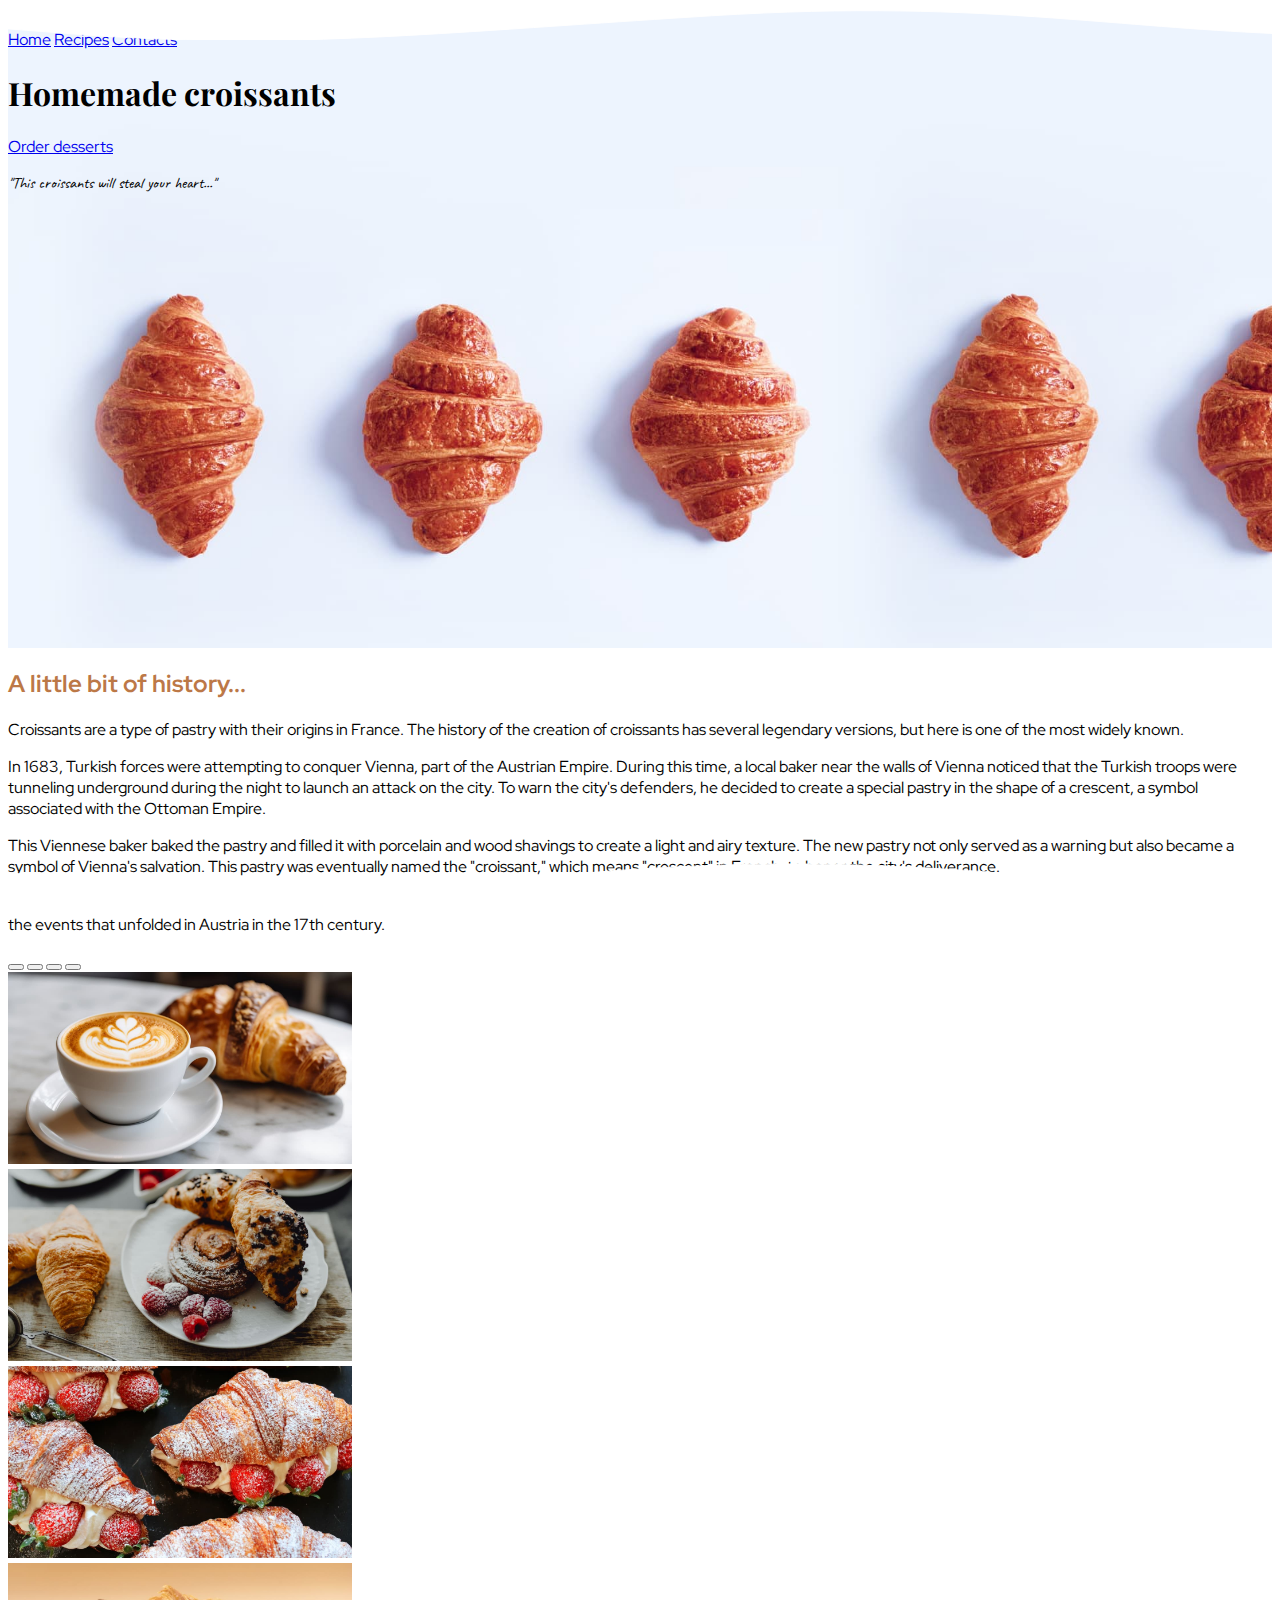
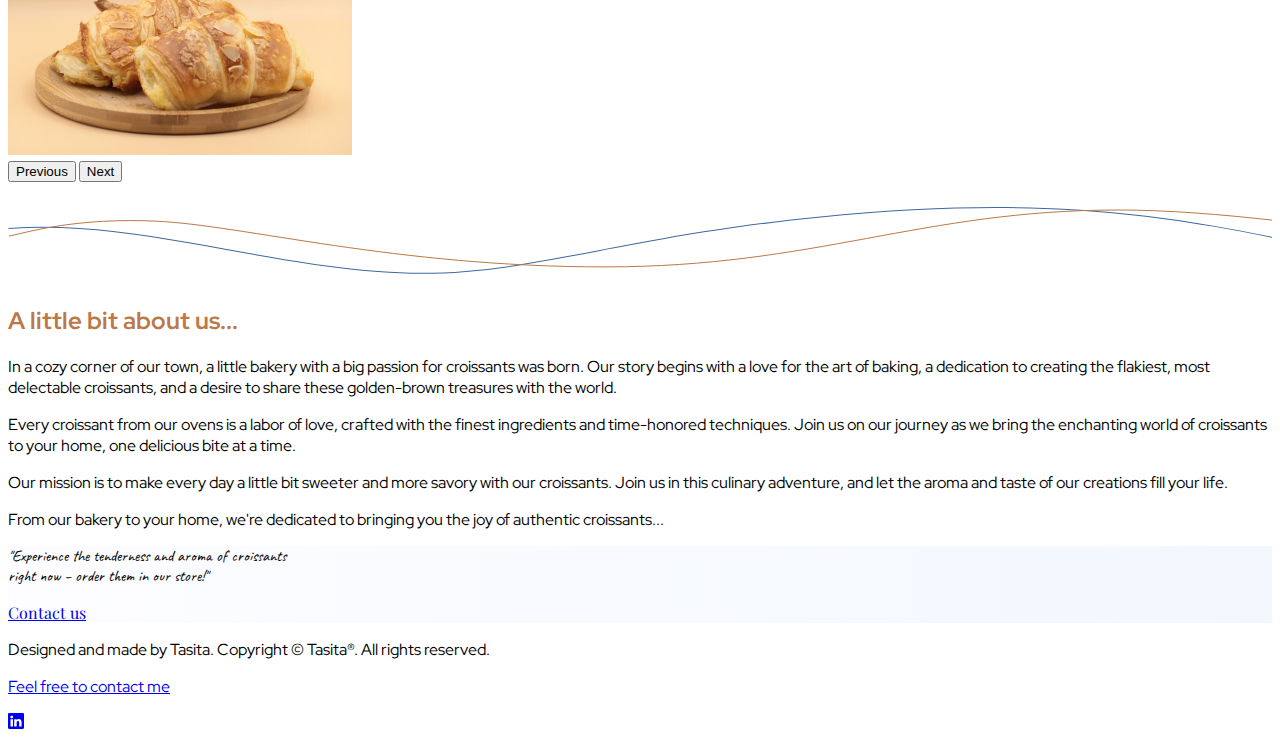
==== commit 33b19207: "text-center menu, opt img" ====
--- a/index.html
+++ b/index.html
@@ -80,7 +80,7 @@
             <span class="navbar-toggler-icon"></span>
           </button>
           <div
-            class="collapse navbar-collapse justify-content-center"
+            class="collapse navbar-collapse justify-content-center text-center"
             id="navbarNavAltMarkup"
           >
             <div class="navbar-nav">
@@ -186,6 +186,7 @@
                   src="/images/slider-1.jpg"
                   class="d-block w-100"
                   alt="slider-1"
+                  width="344"
                 />
               </div>
               <div class="carousel-item">
@@ -193,6 +194,7 @@
                   src="/images/slider-2.jpg"
                   class="d-block w-100"
                   alt="slider-2"
+                  width="344"
                 />
               </div>
               <div class="carousel-item">
@@ -200,6 +202,7 @@
                   src="/images/slider-3.jpg"
                   class="d-block w-100"
                   alt="slider-3"
+                  width="344"
                 />
               </div>
               <div class="carousel-item">
@@ -207,6 +210,7 @@
                   src="/images/slider-4.jpg"
                   class="d-block w-100"
                   alt="slider-4"
+                  width="344"
                 />
               </div>
             </div>
@@ -285,11 +289,16 @@
       </div>
     </main>
 
-    <footer class="font-red-hat-display pt-3 pb-3 border-top">
-      <div class="container flex-grow-0 flex-shrink-0 mb-2">
-        <p class="text-center text-secondary m-0">
-          Site designed and made by Tasita. Copyright © Tasita®. All rights
-          reserved.
+    <footer
+      class="font-red-hat-display pt-3 pb-3 border-top d-flex justify-content-center"
+    >
+      <div class="container flex-grow-0 flex-shrink-0 mb-2 text-secondary">
+        <p
+          class="m-0 d-flex justify-content-center align-items-center flex-column flex-sm-row"
+        >
+          <span>Designed and made by Tasita.</span>
+          <span class="ms-sm-1">Copyright © Tasita®.</span>
+          <span class="ms-sm-1">All rights reserved.</span>
         </p>
 
         <a
